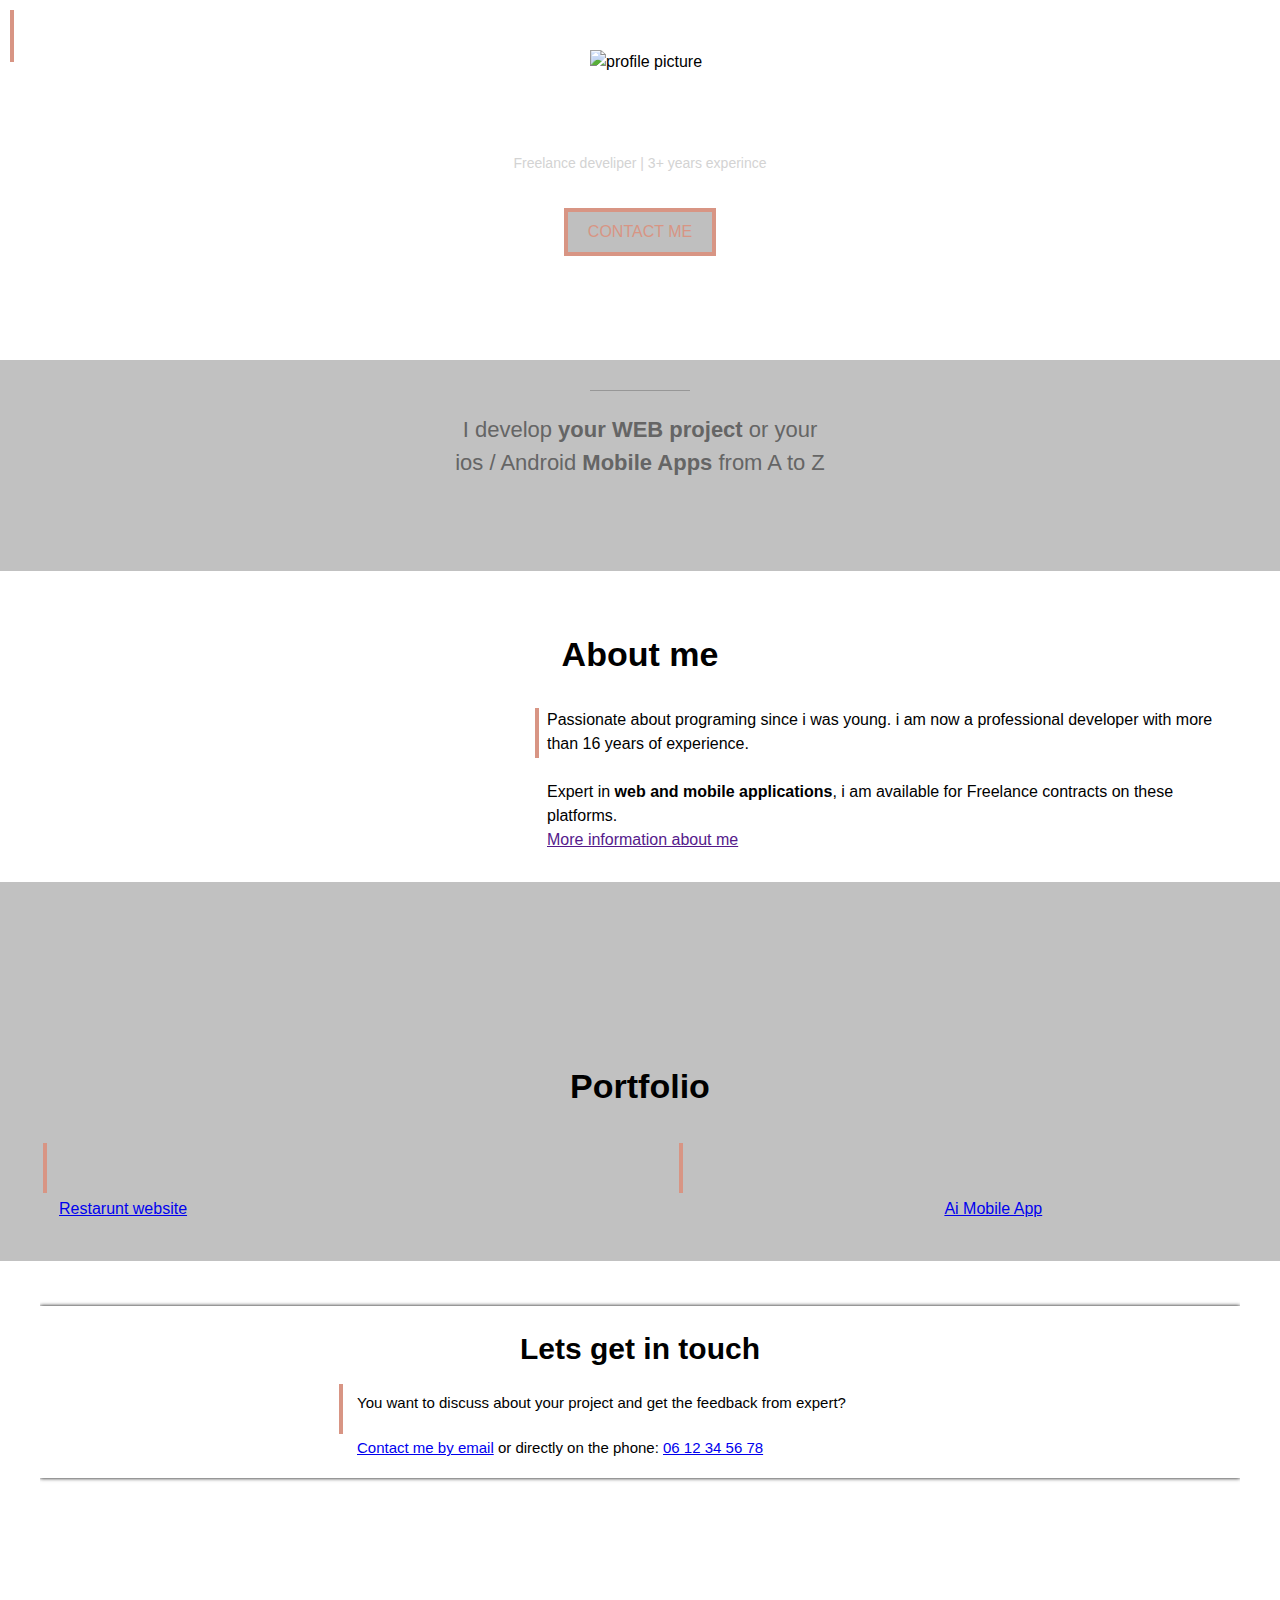
==== index.html @ 18a5ab6c "Add files via upload" ====
<!DOCTYPE html>
<html lang="en">

<head>
    <meta charset="UTF-8">
    <meta name="viewport" content="width=device-width, initial-scale=1.0">
    <title>Vikash Upadhyay portfolio</title>
    <link rel="stylesheet" href="style.css">
</head>

<body>
    <!-- COVER -->
    <div class="cover">
        <img class="cover-profile" src="img/profile.png" alt="profile picture">
        <h1>Vikash Upadhyay</h1>
        <p>Freelance develiper | 3+ years experince</p>
        <div class="cover-contact">
            <a href="mailto:my-email@gmail.com?subject=Contact%20from%20website">my-email@gmail.com</a>
            <a href="tel:+91365423654">+91-XXXXXXXXXX</a>
        </div>
        <div class="btn_contact">
            <a href="mailto:my-email@gmail.com?subject=Contact%20from%20website">Contact me</a>
        </div>

    </div>
    <!-- GRAY 1 -->
    <div class="section gray-section-1">
        <div></div>
        <p>I develop <b>your WEB project</b> or your ios / Android <b>Mobile Apps </b>from A to Z</p>

    </div>

    <!-- WHITE SECTION 1-->
    <div class="section" style="overflow: auto;">
        <h2>About me</h2>
        <img class="col40" src="img/profile2.jpg" alt="">
        <div class="col60 float-right" style="padding-left: 15px;">
            <div class=" text-with-vertical-line">
                <p>Passionate about programing since i was young. i am now a professional
                    developer
                    with more
                    than
                    16 years of
                    experience. <br> <br>
                    Expert in <b>web and mobile applications</b>, i am available for Freelance contracts on these
                    platforms.
                </p>
                <a href="">More information about me</a>
            </div>
        </div>
    </div>

    <!-- GRAY 2 -->
    <div class="section gray-section-2">
        <h2>Portfolio</h2>
        <table class="col-portfolio" style="display: inline-block;">
            <tr>
                <td>
                    <div class="vertical-bar"></div>
                </td>
                <td>
                    <a href="portfolio-restaurant-website.html"><img src="img/project1small.jpg" alt=""
                            style="width: 100%;"></a>
                </td>
            </tr>
            <tr>
                <td>

                </td>
                <td style="text-align: center;">
                    <a href="portfolio-restaurant-website.html">Restarunt website</a>
                </td>
            </tr>

        </table>

        <table class="float-right col-portfolio">
            <tr>
                <td>
                    <div class="vertical-bar"></div>
                </td>
                <td><img src="img/project2small.jpg" alt="" style="width: 100%;"></td>
            </tr>
            <tr>
                <td></td>
                <td style="text-align: center;"><a href="#">Ai Mobile App</a></td>
            </tr>
        </table>

    </div>

    <!-- WHITE SECTION 2 -->
    <div class="section">
        <iframe src="contact-frame.html" frameborder="0" scrolling="no"></iframe>
    </div>

</body>

</html>
---- style.css ----
* {
  box-sizing: border-box;
}

:root {
  --color1: #d89584;
  --color2: #c1c1c1;
}

body {
  margin: 0;
  font-family: Arial, Helvetica, sans-serif;
  line-height: 1.5;
}

iframe {
  width: 100%;
  border: none;
  height: 350px;
}

div.cover {
  background: url(img/cover_overlay.png) no-repeat center/100% 100%,
    url(img/cover.jpg) no-repeat center/cover;
  height: 360px;
  position: relative;
}

img.cover-profile {
  height: 100px;
  position: relative;
  left: 50%;
  margin-left: -50px;
  margin-top: 50px;
}

h1 {
  color: #fff;
  text-align: center;
  font-size: 42px;
  margin-top: 8px;
  margin-bottom: 0px;
}

div.cover p {
  color: lightgray;
  text-align: center;
  font-size: 14px;
  margin-top: 8px;
}

div.cover-contact {
  position: absolute;
  top: 10px;
  left: 10px;
  border-left: 4px solid var(--color1);
  padding-left: 8px;
  vertical-align: center;
}

div.cover-contact a {
  display: block;
  margin-top: 0px;
  margin-bottom: 0px;
  color: #fff;
  font-size: 14px;
  text-decoration: none;
}

div.cover-contact a:first-child {
  margin-bottom: 10px;
}

div.btn_contact {
  text-align: center;
}

div.btn_contact a {
  border: 4px solid var(--color1);
  padding: 8px 20px;
  text-decoration: none;
  color: var(--color1);
  text-transform: uppercase;
  background-color: #00000040;
  display: inline-block;
  margin-top: 20px;
}

div.btn_contact a:hover {
  color: #fff;
  border: 4px solid #fff;
}

/* Gray Section 1 */

div.section {
  padding-left: 40px;
  padding-right: 40px;
  padding-top: 30px;
  padding-bottom: 30px;
}

div.gray-section-1 {
  background: url(img/triangle2white.svg) no-repeat center bottom/100%;
  background-color: var(--color2);
  padding-bottom: 70px;
}

/* separator Sec 1 */
div.gray-section-1 div {
  background-color: #979797;
  height: 1px;
  width: 100px;
  margin: 0px auto 0px auto;
}

/* paragraph sec 1 */
div.gray-section-1 p {
  text-align: center;
  font-size: 22px;
  color: #656565;
  max-width: 380px;
  margin-left: auto;
  margin-right: auto;
}

div.gray-section-2 {
  background: url(img/triangle1white.svg) no-repeat center top/100%;
  background-color: var(--color2);
  padding-top: 150px;
}

.col40 {
  width: 40%;
}

.col60 {
  width: 60%;
}

.float-right {
  float: right;
}

h2 {
  text-align: center;
  font-size: 34px;
}

div.text-with-vertical-line {
  border-left: 4px solid var(--color1);
  padding-left: 8px;
  height: 50px;
  display: inline-block;
}

div.text-with-vertical-line p {
  margin: 0;
}

/* grey section 2 */

div.vertical-bar {
  height: 50px;
  width: 4px;
  background-color: var(--color1);
  margin-right: 8px;
}

.col-portfolio {
  width: 47%;
}

div.footer {
  text-align: center;

  margin: 15px auto;
  background-color: #fff;
  box-shadow: 0px 0px 4px 0px;
  padding: 15px;
}

div.footer h3 {
  margin-bottom: 0px;
  font-size: 30px;
  margin-top: 5px;
  margin-bottom: 10px;
}

div.footer table {
  text-align: left;
  width: 80%;
}

/* PORTFOLIO */

.portfolio-header {
  height: 90px;
  background: url(img/header.jpg) no-repeat center/cover;
}

div.portfolio-header div {
  margin-right: 25px;
}

div.portfolio-header div:first-child {
  height: 100%;
  margin-left: 14px;
  margin-top: 25px;
  height: 2em;
  display: inline-block;
}

p.portfolio-header-title {
  color: #fff;
  font-size: 25px;
  font-weight: bold;
}

div.portfolio a {
  color: var(--color1);
}

div.portfolio h1 {
  font-size: 40px;
  color: #000;
  margin-bottom: 0px;
  line-height: 1;
  padding-top: 12px;
}

div.portfolio h2 {
  font-size: 20px;
  margin-top: 0px;
  font-weight: normal;
  margin-bottom: 0;
}

img.content-img {
  width: 70%;
  max-width: 550px;
  margin-top: 25px;
}

.display-mobile {
  display: block;
  width: 25%;
  height: 1px;
  background-color: black;
  margin-left: auto;
  margin-right: auto;
}

/* For Desktop */

@media only screen and (max-width: 767px) {
  img.cover-profile {
    height: 90px;
    margin-top: 75px;
  }

  h1 {
    font-size: 30px;
    margin-top: 6px;
  }

  div.cover p {
    font-size: 12px;
    margin-top: 2px;
  }

  div.section {
    padding-left: 20px;
    padding-right: 20px;
  }

  div.gray-section-1 {
    padding-bottom: 40px;
  }

  h2 {
    font-size: 30px;
  }

  .col40 {
    width: 100%;
  }

  .col60 {
    width: 100%;
  }

  .float-right {
    float: none;
    padding-top: 10px;
  }

  .col-portfolio {
    width: 100%;
  }

  div.gray-section-2 {
    padding-top: 20px;
  }

  div.footer {
    margin: 2px auto;
    padding: 8px;
  }

  div.footer h3 {
    font-size: 20px;
    margin-top: 2px;
    margin-bottom: 2px;
  }

  div.footer table {
    width: 100%;
  }
  div.footer table tr td img {
    width: 50px;
  }

  div.footer table tr td div p {
    font-size: 0px;
  }

  p.portfolio-header-title {
    font-size: 15px;
  }

  div.portfolio-header div.btn_contact {
    font-size: 10px;
  }

  div.portfolio-header {
    overflow: auto;
  }

  .portfolio-header {
    height: auto;
    padding-bottom: 15px;
  }

  div.portfolio-header div {
    margin-right: 0px;
  }

  div.portfolio h1 {
    font-size: 30px;
  }

  div.portfolio h2 {
    font-size: 15px;
  }

  img.content-img {
    width: 100%;
  }

  div.section {
    padding-left: 10px;
    padding-right: 10px;
  }

  .display-mobile {
    display: none;
  }
}

div.footer table tr td img {
  width: 100px;
}

div.footer table tr td div p {
  font-size: 15px;
  padding-top: 8px;
  padding-left: 6px;
}
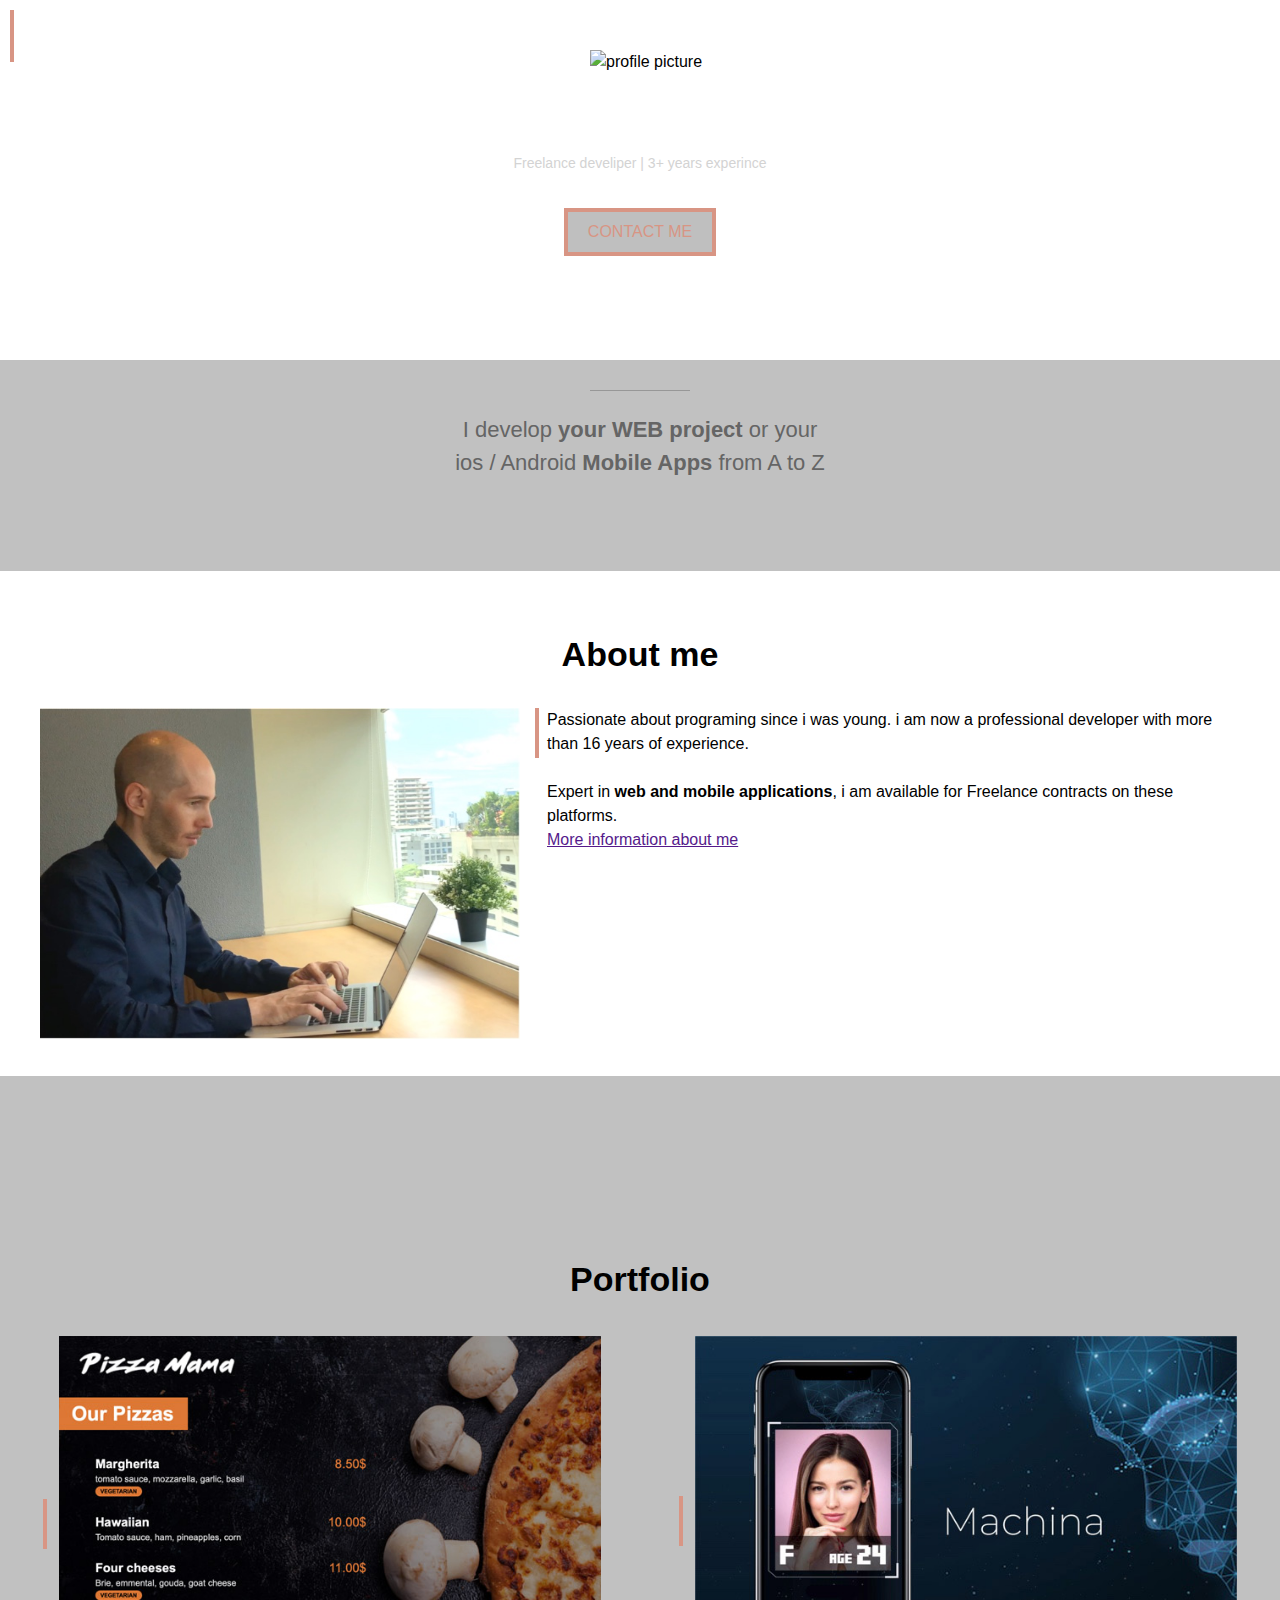
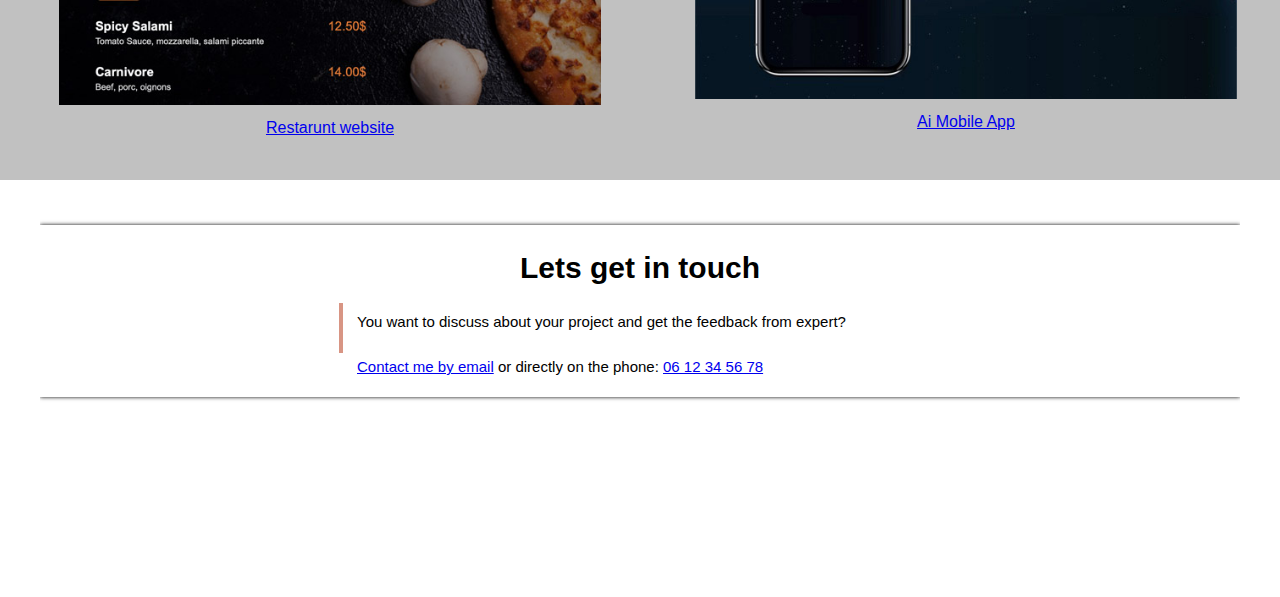
==== commit bbc16f42: "Update index.html" ====
--- a/index.html
+++ b/index.html
@@ -11,7 +11,7 @@
 <body>
     <!-- COVER -->
     <div class="cover">
-        <img class="cover-profile" src="img/profile.png" alt="profile picture">
+        <img class="cover-profile" src="profile.png" alt="profile picture">
         <h1>Vikash Upadhyay</h1>
         <p>Freelance develiper | 3+ years experince</p>
         <div class="cover-contact">
@@ -33,7 +33,7 @@
     <!-- WHITE SECTION 1-->
     <div class="section" style="overflow: auto;">
         <h2>About me</h2>
-        <img class="col40" src="img/profile2.jpg" alt="">
+        <img class="col40" src="profile2.jpg" alt="">
         <div class="col60 float-right" style="padding-left: 15px;">
             <div class=" text-with-vertical-line">
                 <p>Passionate about programing since i was young. i am now a professional
@@ -59,7 +59,7 @@
                     <div class="vertical-bar"></div>
                 </td>
                 <td>
-                    <a href="portfolio-restaurant-website.html"><img src="img/project1small.jpg" alt=""
+                    <a href="portfolio-restaurant-website.html"><img src="project1small.jpg" alt=""
                             style="width: 100%;"></a>
                 </td>
             </tr>
@@ -79,7 +79,7 @@
                 <td>
                     <div class="vertical-bar"></div>
                 </td>
-                <td><img src="img/project2small.jpg" alt="" style="width: 100%;"></td>
+                <td><img src="project2small.jpg" alt="" style="width: 100%;"></td>
             </tr>
             <tr>
                 <td></td>
@@ -96,4 +96,4 @@
 
 </body>
 
-</html>+</html>
